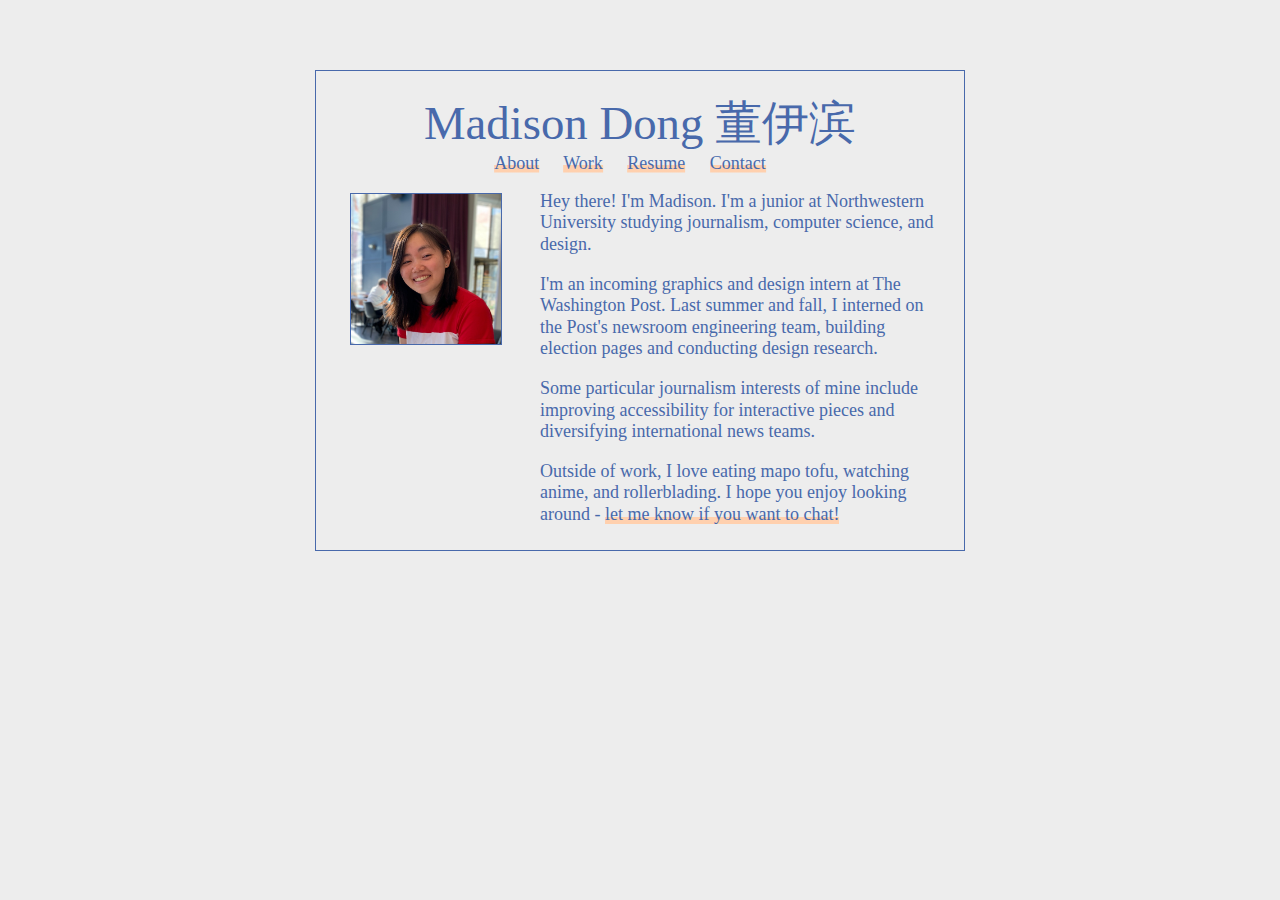
==== index.html @ aa430e92 "i love you files" ====
<!DOCTYPE html>
<html lang="en">

<head>
  <link rel="stylesheet" href="index.css">
  <script src="main.js"></script>
  <title>Madison Dong</title>
</head>

<body class="container">
  <nav class="top-nav">
    <p class="title">Madison Dong<span class="chinese"> 董伊滨</span></p>
    <div class="nav-sections">
      <a href="index.html">About</a>
      <a href="work.html">Work</a>
      <a href="mdong-resume-may20.pdf" target="_blank">Resume</a>
      <a href="contact.html">Contact</a>
    </div>
  </nav>
  <div class="bio">
    <img src="images/mdong-sitting.jpg" />
    <div class="bio-text">
      <p>
        Hey there! I'm Madison. I'm a junior at Northwestern University studying
        journalism, computer science, and design.
      </p>
      <p>
        I'm an incoming graphics and design intern at The Washington Post. Last
        summer and fall, I interned on the Post's newsroom engineering
        team, building election pages and conducting design research.
      </p>
      <p>
        Some particular journalism interests of mine include improving accessibility for
        interactive pieces and diversifying international news teams.
      </p>
      <p>
        Outside of work, I love eating mapo tofu, watching anime, and rollerblading.
        I hope you enjoy looking around - <a href="contact.html">let me know if you want to chat!</a>
      </p>
    </div>
  </div>
</body>

</html>
---- index.css ----
body {
  background-color: #ededed;
  color: #4869ab;
  font-size: 12px;
}

p {
    font-family: 'Inconsolata';
    font-weight: 300;
    font-size: 18px;
    line-height: 1.2em;
    margin-bottom: 0;
}

a {
  background-image: linear-gradient(180deg,transparent 65%,#FFD0AE 0);
  background-size: 100% 100%;
  text-decoration: none;
  color: #4869ab;
}

a:hover {
  text-decoration: none;
  font-weight: 400;
  background-image: linear-gradient(180deg,transparent 65%,#ffb987 0);
  background-size: 100% 100%;
  cursor: pointer;
}

nav .chinese {
  font-family: 'Noto_Sans_SC';
  font-weight: 400;
}

.top-nav {
  margin-bottom: 10px;
}

nav .nav-sections {
  float: none;
  position: absolute;
  left: 50%;
  transform: translate(-50%, -50%);
  display: inline;
  user-select: none;
  font-family: 'Karla';
  font-weight: 300;
  font-size: 1.5em;
}

nav .nav-sections a {
  margin-right: 20px;
}

nav {
  margin: 0 auto;
  grid-column: 1 / span 2;
}

.bio {
  display: grid;
  grid-template-columns: 200px 400px;
  grid-column: 1 / span 2;
}

.bio img {
  margin-left: 10px;
  grid-column: 1;
  width: 150px;
  height: 150px;
  margin-top: 20px;
  border: 1px solid #4869ab;
}

.bio-text {
  grid-column: 2;
}

.container {
  border: 1px solid #4869ab;
  margin: 0 auto;
  margin-top: 70px;
  margin-bottom: 100px;
  padding: 2em;
  max-width: 600px;
  display: grid;
  grid-template-columns: 200px 400px;
}

.container-contact {
  border: 1px solid #4869ab;
  margin: 0 auto;
  margin-top: 70px;
  margin-bottom: 100px;
  padding: 2em;
  max-width: 600px;
}

.contacts {
  margin: 0 auto;
  margin-top: 70px;
  margin-bottom: 100px;
  padding: 2em;
  max-width: 400px;
}

.project {
  display: grid;
  grid-template-columns: 200px 400px;
  margin-top: 30px;
}

.project img {
  display: inline;
  width: 150px;
  height: 150px;
  vertical-align: top;
  margin: 10px;
  grid-column: 1;
  border: 1px solid #4869ab;
}

.project .title {
  font-family: 'Karla';
  font-size: 2em;
  margin-top: 0;
  grid-column: 2;
}

.project .proj-p {
  font-family: 'Inconsolata';
  font-size: 18px;
  grid-column: 2;
  text-align: justify;
}

.top-nav .title {
  font-family: 'Karla';
  font-size: 3.9em;
  margin-top: 0;
  margin-bottom: 0.25em;
  text-align: center;
}

@media only screen and (max-width: 650px) {
  .container, .container-contact {
    display: block;
    margin: 10px;
  }

  .top-nav .title {
    font-size: 3em;
  }

  nav .nav-sections {
    display: inline;
    font-weight: 300;
    font-size: 1.3em;
    position: static;
  }

  .project {
    display: block;
  }

  .project img {
    margin: 0;
    display: block;
    margin-left: auto;
    margin-right: auto;
  }

  .bio {
    display: block;
    margin-top: 30px;
  }

  .bio img {
    display: block;
    margin-left: auto;
    margin-right: auto;
  }
}
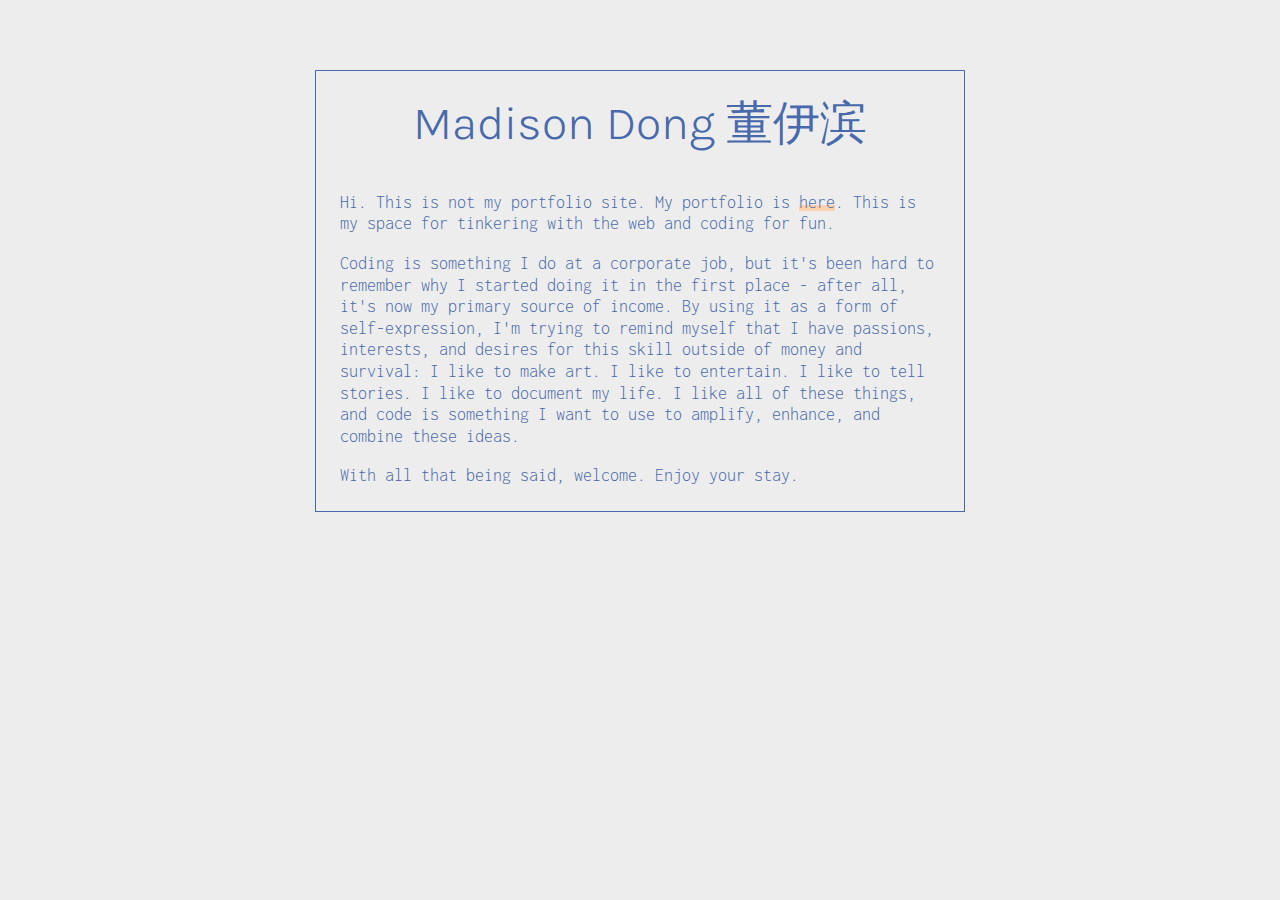
==== commit d8ecc180: "modify homepage" ====
--- a/index.html
+++ b/index.html
@@ -3,6 +3,8 @@
 
 <head>
   <link rel="stylesheet" href="index.css">
+  <link rel="stylesheet"
+  href="https://fonts.googleapis.com/css?family=Karla|Inconsolata|">
   <script src="main.js"></script>
   <title>Madison Dong</title>
 </head>
@@ -10,33 +12,19 @@
 <body class="container">
   <nav class="top-nav">
     <p class="title">Madison Dong<span class="chinese"> 董伊滨</span></p>
-    <div class="nav-sections">
-      <a href="index.html">About</a>
-      <a href="work.html">Work</a>
-      <a href="mdong-resume-may20.pdf" target="_blank">Resume</a>
-      <a href="contact.html">Contact</a>
-    </div>
+    <!-- <div class="nav-sections">
+      <a href="index.html">Home</a>
+    </div> -->
   </nav>
   <div class="bio">
-    <img src="images/mdong-sitting.jpg" />
     <div class="bio-text">
       <p>
-        Hey there! I'm Madison. I'm a junior at Northwestern University studying
-        journalism, computer science, and design.
+        Hi. This is not my portfolio site. My portfolio is <a href="https://www.madisondong.com/" target="_blank">here</a>. This is my space for tinkering with the web and coding for fun.
       </p>
       <p>
-        I'm an incoming graphics and design intern at The Washington Post. Last
-        summer and fall, I interned on the Post's newsroom engineering
-        team, building election pages and conducting design research.
-      </p>
-      <p>
-        Some particular journalism interests of mine include improving accessibility for
-        interactive pieces and diversifying international news teams.
-      </p>
-      <p>
-        Outside of work, I love eating mapo tofu, watching anime, and rollerblading.
-        I hope you enjoy looking around - <a href="contact.html">let me know if you want to chat!</a>
-      </p>
+        Coding is something I do at a corporate job, but it's been hard to remember why I started doing it in the first place - after all, it's now my primary source of income. By using it as a form of self-expression, I'm trying to remind myself that I have passions, interests, and desires for this skill outside of money and survival: I like to make art. I like to entertain. I like to tell stories. I like to document my life. I like all of these things, and code is something I want to use to amplify, enhance, and combine these ideas.
+      </p> 
+      <p>With all that being said, welcome. Enjoy your stay.</p>
     </div>
   </div>
 </body>
--- a/index.css
+++ b/index.css
@@ -48,16 +48,16 @@
   font-size: 1.5em;
 }
 
-nav .nav-sections a {
+/* nav .nav-sections a {
   margin-right: 20px;
 }
 
 nav {
   margin: 0 auto;
   grid-column: 1 / span 2;
-}
+} */
 
-.bio {
+/* .bio {
   display: grid;
   grid-template-columns: 200px 400px;
   grid-column: 1 / span 2;
@@ -74,17 +74,17 @@
 
 .bio-text {
   grid-column: 2;
-}
+} */
 
 .container {
   border: 1px solid #4869ab;
   margin: 0 auto;
   margin-top: 70px;
-  margin-bottom: 100px;
+  margin-bottom: 70px;
   padding: 2em;
   max-width: 600px;
   display: grid;
-  grid-template-columns: 200px 400px;
+  /* grid-template-columns: 200px 400px; */
 }
 
 .container-contact {
@@ -171,7 +171,7 @@
   }
 
   .bio {
-    display: block;
+    /* display: block; */
     margin-top: 30px;
   }
 
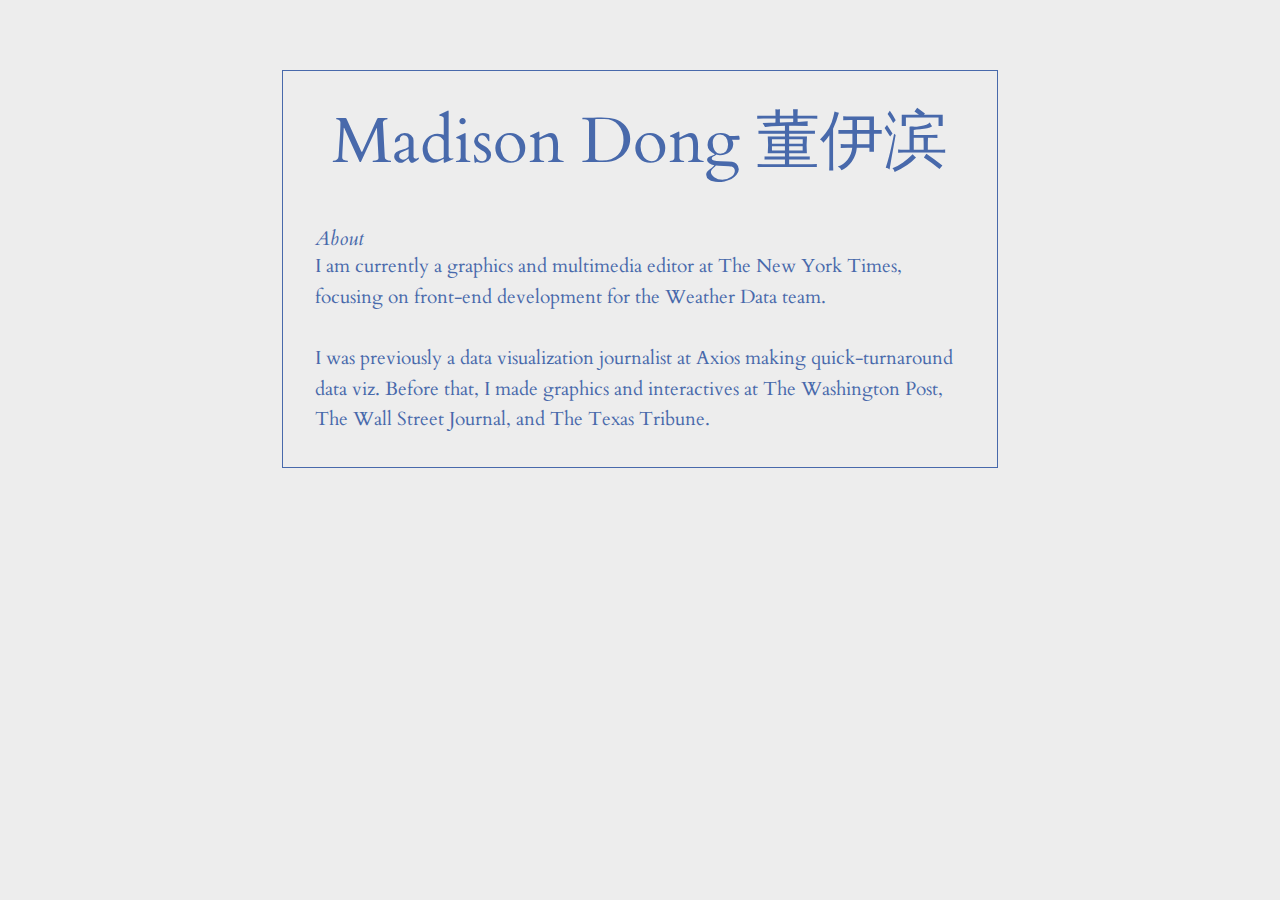
==== commit d76fd664: "quick update" ====
--- a/index.html
+++ b/index.html
@@ -1,32 +1,35 @@
 <!DOCTYPE html>
 <html lang="en">
+  <head>
+    <link rel="stylesheet" href="index.css" />
+    <link rel="preconnect" href="https://fonts.googleapis.com" />
+    <link rel="preconnect" href="https://fonts.gstatic.com" crossorigin />
+    <link
+      href="https://fonts.googleapis.com/css2?family=Cardo:ital,wght@0,400;0,700;1,400&display=swap"
+      rel="stylesheet"
+    />
+    <script src="main.js"></script>
+    <title>Madison Dong</title>
+  </head>
 
-<head>
-  <link rel="stylesheet" href="index.css">
-  <link rel="stylesheet"
-  href="https://fonts.googleapis.com/css?family=Karla|Inconsolata|">
-  <script src="main.js"></script>
-  <title>Madison Dong</title>
-</head>
-
-<body class="container">
-  <nav class="top-nav">
-    <p class="title">Madison Dong<span class="chinese"> 董伊滨</span></p>
-    <!-- <div class="nav-sections">
+  <body class="container">
+    <nav class="top-nav">
+      <p class="title">Madison Dong<span class="chinese"> 董伊滨</span></p>
+      <!-- <div class="nav-sections">
       <a href="index.html">Home</a>
     </div> -->
-  </nav>
-  <div class="bio">
-    <div class="bio-text">
-      <p>
-        Hi. This is not my portfolio site. My portfolio is <a href="https://www.madisondong.com/" target="_blank">here</a>. This is my space for tinkering with the web and coding for fun.
-      </p>
-      <p>
-        Coding is something I do at a corporate job, but it's been hard to remember why I started doing it in the first place - after all, it's now my primary source of income. By using it as a form of self-expression, I'm trying to remind myself that I have passions, interests, and desires for this skill outside of money and survival: I like to make art. I like to entertain. I like to tell stories. I like to document my life. I like all of these things, and code is something I want to use to amplify, enhance, and combine these ideas.
-      </p> 
-      <p>With all that being said, welcome. Enjoy your stay.</p>
+    </nav>
+    <div class="bio">
+      <div class="bio-text">
+        <p class="subhed">About</p>
+        I am currently a graphics and multimedia editor at The New York Times,
+        focusing on front-end development for the Weather Data team.
+        <br />
+        <br />
+        I was previously a data visualization journalist at Axios making
+        quick-turnaround data viz. Before that, I made graphics and interactives
+        at The Washington Post, The Wall Street Journal, and The Texas Tribune.
+      </div>
     </div>
-  </div>
-</body>
-
-</html>+  </body>
+</html>
--- a/index.css
+++ b/index.css
@@ -1,19 +1,20 @@
 body {
   background-color: #ededed;
+  font-family: "Cardo", serif;
   color: #4869ab;
-  font-size: 12px;
+  font-size: 16px;
 }
 
 p {
-    font-family: 'Inconsolata';
-    font-weight: 300;
-    font-size: 18px;
-    line-height: 1.2em;
-    margin-bottom: 0;
+  font-family: "Cardo", serif;
+  font-weight: 400;
+  font-size: 20px;
+  line-height: 1.2em;
+  margin-bottom: 0;
 }
 
 a {
-  background-image: linear-gradient(180deg,transparent 65%,#FFD0AE 0);
+  background-image: linear-gradient(180deg, transparent 65%, #ffd0ae 0);
   background-size: 100% 100%;
   text-decoration: none;
   color: #4869ab;
@@ -22,13 +23,13 @@
 a:hover {
   text-decoration: none;
   font-weight: 400;
-  background-image: linear-gradient(180deg,transparent 65%,#ffb987 0);
+  background-image: linear-gradient(180deg, transparent 65%, #ffb987 0);
   background-size: 100% 100%;
   cursor: pointer;
 }
 
 nav .chinese {
-  font-family: 'Noto_Sans_SC';
+  font-family: "Noto_Sans_SC";
   font-weight: 400;
 }
 
@@ -43,38 +44,10 @@
   transform: translate(-50%, -50%);
   display: inline;
   user-select: none;
-  font-family: 'Karla';
+  font-family: "Cardo", serif;
   font-weight: 300;
   font-size: 1.5em;
 }
-
-/* nav .nav-sections a {
-  margin-right: 20px;
-}
-
-nav {
-  margin: 0 auto;
-  grid-column: 1 / span 2;
-} */
-
-/* .bio {
-  display: grid;
-  grid-template-columns: 200px 400px;
-  grid-column: 1 / span 2;
-}
-
-.bio img {
-  margin-left: 10px;
-  grid-column: 1;
-  width: 150px;
-  height: 150px;
-  margin-top: 20px;
-  border: 1px solid #4869ab;
-}
-
-.bio-text {
-  grid-column: 2;
-} */
 
 .container {
   border: 1px solid #4869ab;
@@ -82,9 +55,8 @@
   margin-top: 70px;
   margin-bottom: 70px;
   padding: 2em;
-  max-width: 600px;
+  max-width: 650px;
   display: grid;
-  /* grid-template-columns: 200px 400px; */
 }
 
 .container-contact {
@@ -121,29 +93,40 @@
 }
 
 .project .title {
-  font-family: 'Karla';
+  font-family: "Cardo", serif;
   font-size: 2em;
   margin-top: 0;
   grid-column: 2;
 }
 
 .project .proj-p {
-  font-family: 'Inconsolata';
+  font-family: "Cardo", serif;
   font-size: 18px;
   grid-column: 2;
   text-align: justify;
 }
 
 .top-nav .title {
-  font-family: 'Karla';
-  font-size: 3.9em;
+  font-family: "Cardo", serif;
+  font-weight: 500;
+  font-size: 4em;
   margin-top: 0;
   margin-bottom: 0.25em;
   text-align: center;
 }
 
+.bio-text {
+  font-size: 1.2em;
+  line-height: 1.6em;
+}
+
+.subhed {
+  font-style: italic;
+}
+
 @media only screen and (max-width: 650px) {
-  .container, .container-contact {
+  .container,
+  .container-contact {
     display: block;
     margin: 10px;
   }
@@ -171,7 +154,6 @@
   }
 
   .bio {
-    /* display: block; */
     margin-top: 30px;
   }
 
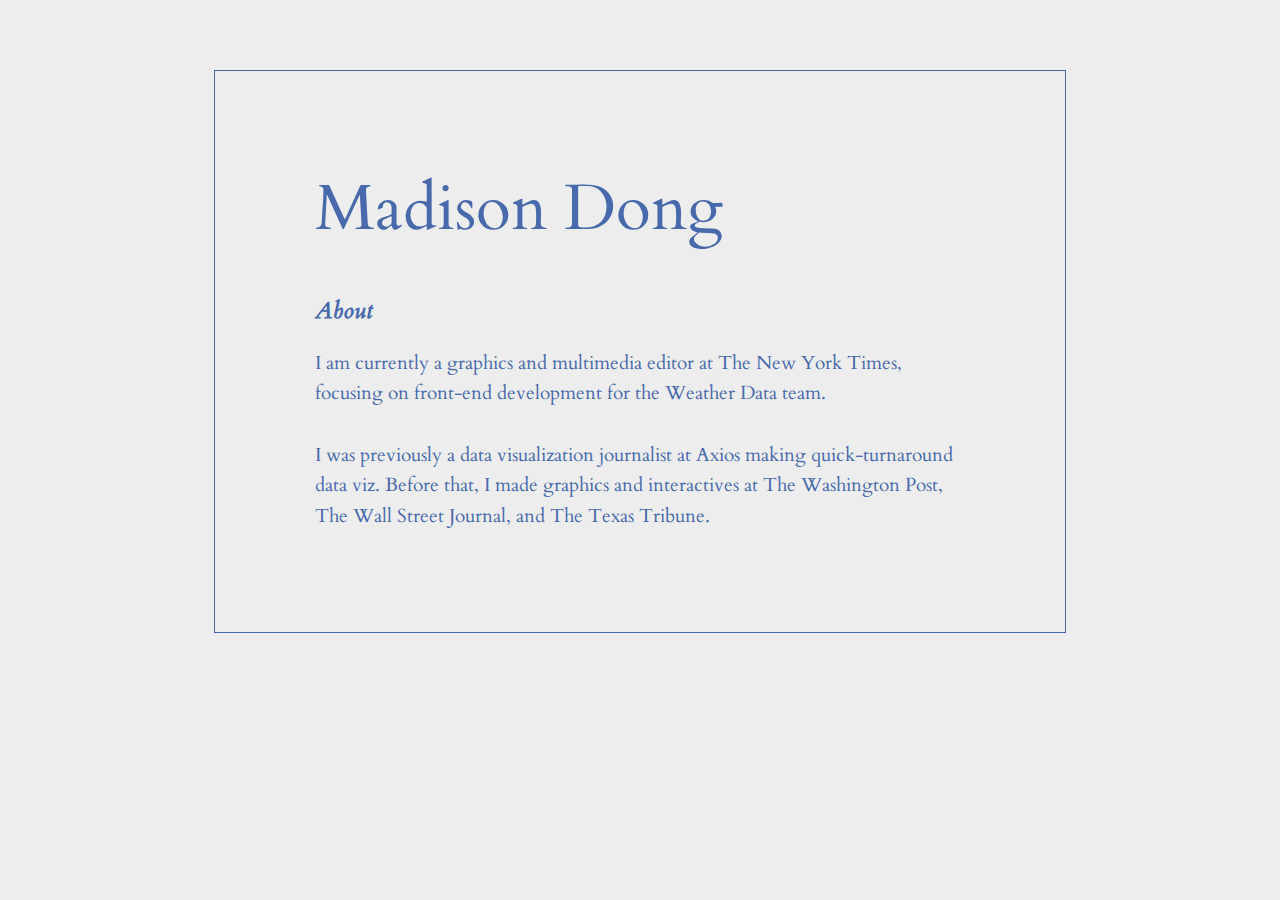
==== commit 68095c00: "remove chinese name, largen subhed" ====
--- a/index.html
+++ b/index.html
@@ -14,11 +14,15 @@
 
   <body class="container">
     <nav class="top-nav">
-      <p class="title">Madison Dong<span class="chinese"> 董伊滨</span></p>
-      <!-- <div class="nav-sections">
+      <p class="title">
+        Madison Dong
+        <!-- <span class="chinese"> 董伊滨</span></p> -->
+        <!-- <div class="nav-sections">
       <a href="index.html">Home</a>
     </div> -->
+      </p>
     </nav>
+
     <div class="bio">
       <div class="bio-text">
         <p class="subhed">About</p>
--- a/index.css
+++ b/index.css
@@ -54,7 +54,7 @@
   margin: 0 auto;
   margin-top: 70px;
   margin-bottom: 70px;
-  padding: 2em;
+  padding: 100px;
   max-width: 650px;
   display: grid;
 }
@@ -112,7 +112,6 @@
   font-size: 4em;
   margin-top: 0;
   margin-bottom: 0.25em;
-  text-align: center;
 }
 
 .bio-text {
@@ -122,6 +121,9 @@
 
 .subhed {
   font-style: italic;
+  font-weight: 700;
+  margin-bottom: 1em;
+  font-size: 1.2em;
 }
 
 @media only screen and (max-width: 650px) {
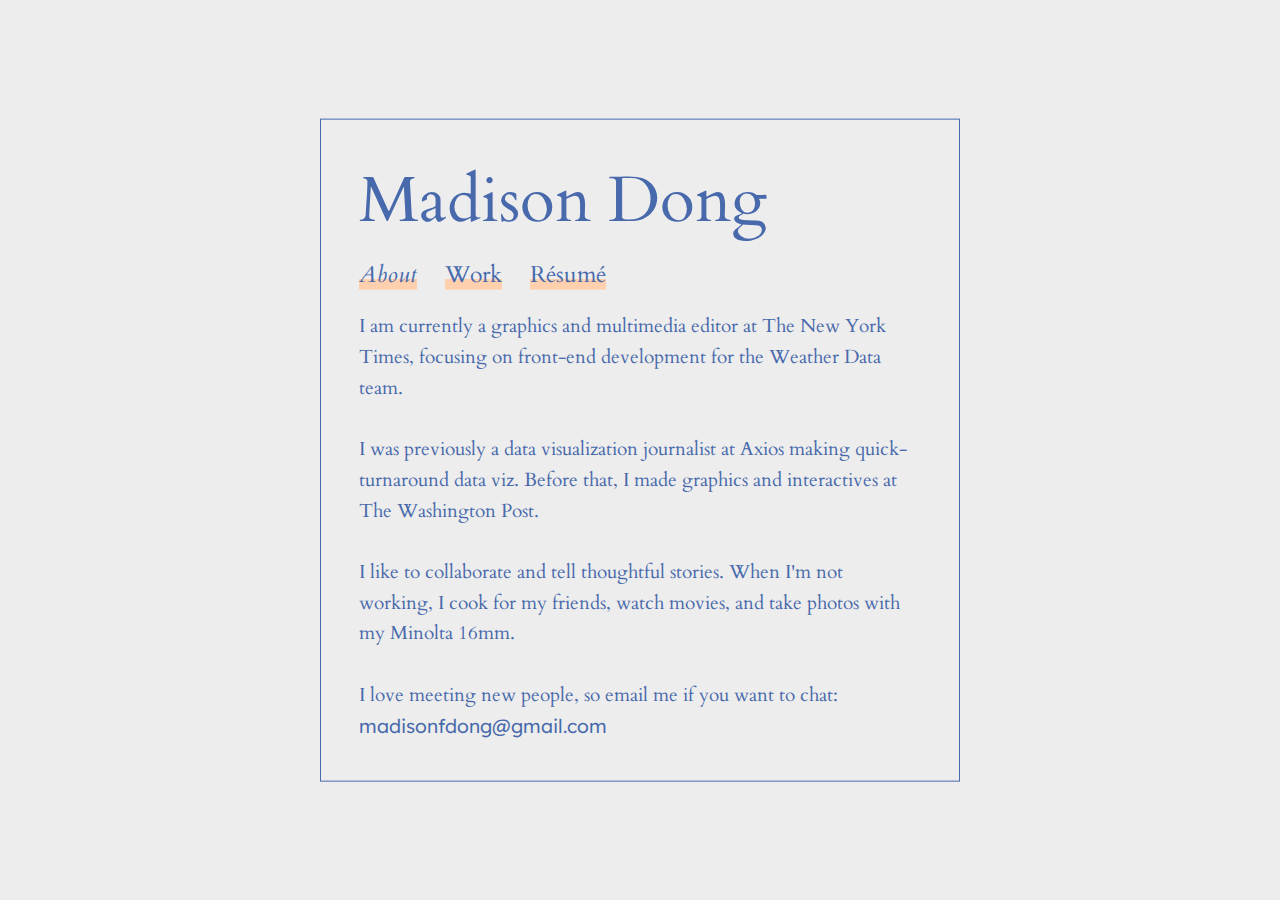
==== commit 0237f84b: "style updates" ====
--- a/index.html
+++ b/index.html
@@ -5,34 +5,51 @@
     <link rel="preconnect" href="https://fonts.googleapis.com" />
     <link rel="preconnect" href="https://fonts.gstatic.com" crossorigin />
     <link
-      href="https://fonts.googleapis.com/css2?family=Cardo:ital,wght@0,400;0,700;1,400&display=swap"
+      href="https://fonts.googleapis.com/css2?family=Cardo:ital,wght@0,400;0,700;1,400&family=Lexend:wght@100..900&display=swap"
       rel="stylesheet"
     />
     <script src="main.js"></script>
     <title>Madison Dong</title>
+    <style>
+      @media only screen and (max-width: 650px) {
+        body {
+          font-size: 20px;
+        }
+      }
+    </style>
   </head>
 
-  <body class="container">
-    <nav class="top-nav">
-      <p class="title">
-        Madison Dong
-        <!-- <span class="chinese"> 董伊滨</span></p> -->
-        <!-- <div class="nav-sections">
-      <a href="index.html">Home</a>
-    </div> -->
-      </p>
-    </nav>
-
-    <div class="bio">
-      <div class="bio-text">
-        <p class="subhed">About</p>
-        I am currently a graphics and multimedia editor at The New York Times,
-        focusing on front-end development for the Weather Data team.
-        <br />
-        <br />
-        I was previously a data visualization journalist at Axios making
-        quick-turnaround data viz. Before that, I made graphics and interactives
-        at The Washington Post, The Wall Street Journal, and The Texas Tribune.
+  <body>
+    <div class="container">
+      <p class="title">Madison Dong</p>
+      <div class="main">
+        <div class="main-text">
+          <div class="nav-sections">
+            <span class="nav-section" style="font-style: italic"
+              ><a href="index.html">About</a></span
+            >
+            <span class="nav-section"><a href="work.html">Work</a></span>
+            <span class="nav-section"
+              ><a href="mdong_resume.pdf">Résumé</a></span
+            >
+          </div>
+          I am currently a graphics and multimedia editor at The New York Times,
+          focusing on front-end development for the Weather Data team.
+          <br />
+          <br />
+          I was previously a data visualization journalist at Axios making
+          quick-turnaround data viz. Before that, I made graphics and
+          interactives at The Washington Post.
+          <br />
+          <br />
+          I like to collaborate and tell thoughtful stories. When I'm not
+          working, I cook for my friends, watch movies, and take photos with my
+          Minolta 16mm.
+          <br />
+          <br />
+          I love meeting new people, so email me if you want to chat:
+          <span class="sans-serif"> madisonfdong@gmail.com </span>
+        </div>
       </div>
     </div>
   </body>
--- a/index.css
+++ b/index.css
@@ -3,14 +3,6 @@
   font-family: "Cardo", serif;
   color: #4869ab;
   font-size: 16px;
-}
-
-p {
-  font-family: "Cardo", serif;
-  font-weight: 400;
-  font-size: 20px;
-  line-height: 1.2em;
-  margin-bottom: 0;
 }
 
 a {
@@ -28,140 +20,41 @@
   cursor: pointer;
 }
 
-nav .chinese {
-  font-family: "Noto_Sans_SC";
-  font-weight: 400;
-}
-
-.top-nav {
-  margin-bottom: 10px;
-}
-
-nav .nav-sections {
-  float: none;
-  position: absolute;
-  left: 50%;
-  transform: translate(-50%, -50%);
-  display: inline;
-  user-select: none;
-  font-family: "Cardo", serif;
-  font-weight: 300;
-  font-size: 1.5em;
-}
-
 .container {
   border: 1px solid #4869ab;
   margin: 0 auto;
-  margin-top: 70px;
-  margin-bottom: 70px;
-  padding: 100px;
-  max-width: 650px;
-  display: grid;
+  padding: 3vw;
+  max-width: 80vw;
+  max-height: 80vh;
+  position: absolute;
+  left: 50%;
+  top: 50%;
+  transform: translate(-50%, -50%);
+  overflow: scroll;
 }
 
-.container-contact {
-  border: 1px solid #4869ab;
-  margin: 0 auto;
-  margin-top: 70px;
-  margin-bottom: 100px;
-  padding: 2em;
-  max-width: 600px;
-}
-
-.contacts {
-  margin: 0 auto;
-  margin-top: 70px;
-  margin-bottom: 100px;
-  padding: 2em;
-  max-width: 400px;
-}
-
-.project {
-  display: grid;
-  grid-template-columns: 200px 400px;
-  margin-top: 30px;
-}
-
-.project img {
-  display: inline;
-  width: 150px;
-  height: 150px;
-  vertical-align: top;
-  margin: 10px;
-  grid-column: 1;
-  border: 1px solid #4869ab;
-}
-
-.project .title {
-  font-family: "Cardo", serif;
-  font-size: 2em;
-  margin-top: 0;
-  grid-column: 2;
-}
-
-.project .proj-p {
-  font-family: "Cardo", serif;
-  font-size: 18px;
-  grid-column: 2;
-  text-align: justify;
-}
-
-.top-nav .title {
-  font-family: "Cardo", serif;
+.title {
   font-weight: 500;
   font-size: 4em;
   margin-top: 0;
   margin-bottom: 0.25em;
 }
 
-.bio-text {
+.main-text {
   font-size: 1.2em;
   line-height: 1.6em;
 }
 
-.subhed {
-  font-style: italic;
-  font-weight: 700;
-  margin-bottom: 1em;
+.nav-section {
+  margin-right: 1em;
   font-size: 1.2em;
 }
 
-@media only screen and (max-width: 650px) {
-  .container,
-  .container-contact {
-    display: block;
-    margin: 10px;
-  }
+.nav-sections {
+  margin-bottom: 1em;
+}
 
-  .top-nav .title {
-    font-size: 3em;
-  }
-
-  nav .nav-sections {
-    display: inline;
-    font-weight: 300;
-    font-size: 1.3em;
-    position: static;
-  }
-
-  .project {
-    display: block;
-  }
-
-  .project img {
-    margin: 0;
-    display: block;
-    margin-left: auto;
-    margin-right: auto;
-  }
-
-  .bio {
-    margin-top: 30px;
-  }
-
-  .bio img {
-    display: block;
-    margin-left: auto;
-    margin-right: auto;
-  }
+.sans-serif {
+  font-family: "Lexend";
+  font-weight: 350;
 }
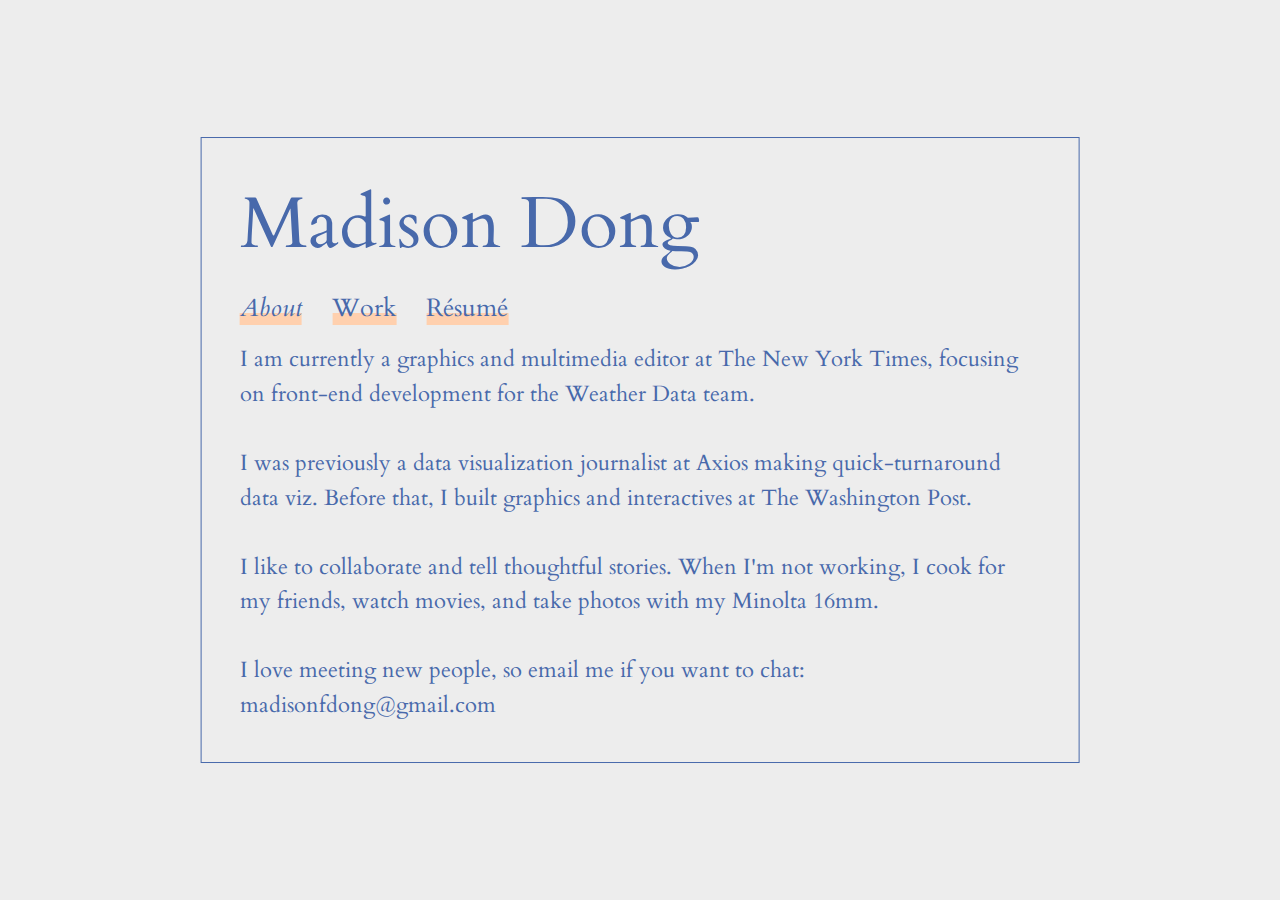
==== commit a93ebd6f: "responsive" ====
--- a/index.html
+++ b/index.html
@@ -11,9 +11,12 @@
     <script src="main.js"></script>
     <title>Madison Dong</title>
     <style>
-      @media only screen and (max-width: 650px) {
+      @media only screen and (max-width: 850px) {
         body {
           font-size: 20px;
+        }
+        .container {
+          width: 80vw;
         }
       }
     </style>
@@ -22,23 +25,21 @@
   <body>
     <div class="container">
       <p class="title">Madison Dong</p>
+      <div class="nav-sections">
+        <span class="nav-section" style="font-style: italic"
+          ><a href="index.html">About</a></span
+        >
+        <span class="nav-section"><a href="work.html">Work</a></span>
+        <span class="nav-section"><a href="mdong_resume.pdf">Résumé</a></span>
+      </div>
       <div class="main">
         <div class="main-text">
-          <div class="nav-sections">
-            <span class="nav-section" style="font-style: italic"
-              ><a href="index.html">About</a></span
-            >
-            <span class="nav-section"><a href="work.html">Work</a></span>
-            <span class="nav-section"
-              ><a href="mdong_resume.pdf">Résumé</a></span
-            >
-          </div>
           I am currently a graphics and multimedia editor at The New York Times,
           focusing on front-end development for the Weather Data team.
           <br />
           <br />
           I was previously a data visualization journalist at Axios making
-          quick-turnaround data viz. Before that, I made graphics and
+          quick-turnaround data viz. Before that, I built graphics and
           interactives at The Washington Post.
           <br />
           <br />
@@ -48,7 +49,7 @@
           <br />
           <br />
           I love meeting new people, so email me if you want to chat:
-          <span class="sans-serif"> madisonfdong@gmail.com </span>
+          <span> madisonfdong@gmail.com </span>
         </div>
       </div>
     </div>
--- a/index.css
+++ b/index.css
@@ -2,7 +2,7 @@
   background-color: #ededed;
   font-family: "Cardo", serif;
   color: #4869ab;
-  font-size: 16px;
+  font-size: 18px;
 }
 
 a {
@@ -24,7 +24,8 @@
   border: 1px solid #4869ab;
   margin: 0 auto;
   padding: 3vw;
-  max-width: 80vw;
+  width: 70vw;
+  max-width: 800px;
   max-height: 80vh;
   position: absolute;
   left: 50%;
@@ -47,14 +48,9 @@
 
 .nav-section {
   margin-right: 1em;
-  font-size: 1.2em;
+  font-size: 1.4em;
 }
 
 .nav-sections {
   margin-bottom: 1em;
 }
-
-.sans-serif {
-  font-family: "Lexend";
-  font-weight: 350;
-}
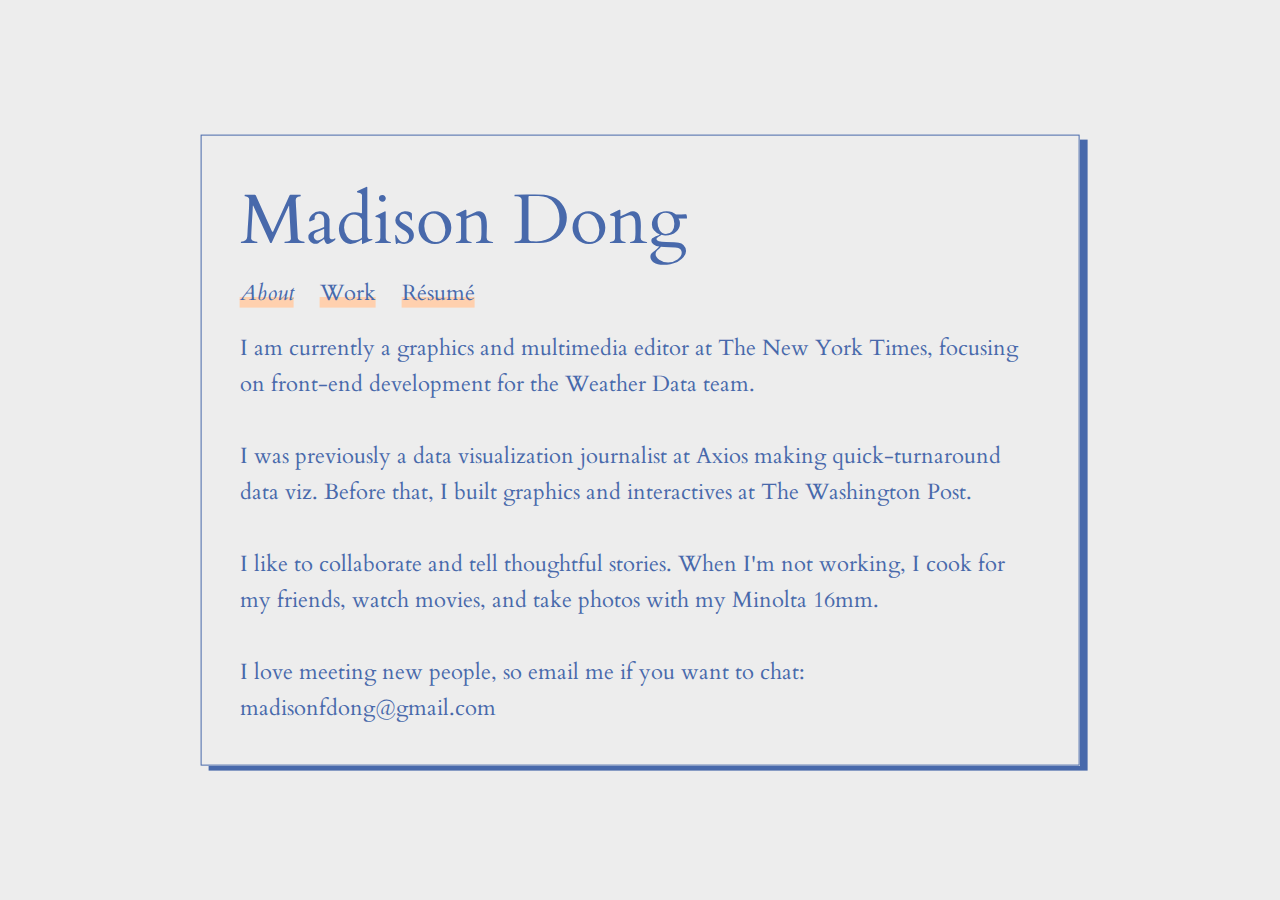
==== commit 745a6b1e: "shadow and fix responsiveness" ====
--- a/index.html
+++ b/index.html
@@ -1,6 +1,7 @@
 <!DOCTYPE html>
 <html lang="en">
   <head>
+    <meta name="viewport" content="width=device-width, initial-scale=1" />
     <link rel="stylesheet" href="index.css" />
     <link rel="preconnect" href="https://fonts.googleapis.com" />
     <link rel="preconnect" href="https://fonts.gstatic.com" crossorigin />
@@ -10,16 +11,6 @@
     />
     <script src="main.js"></script>
     <title>Madison Dong</title>
-    <style>
-      @media only screen and (max-width: 850px) {
-        body {
-          font-size: 20px;
-        }
-        .container {
-          width: 80vw;
-        }
-      }
-    </style>
   </head>
 
   <body>
--- a/index.css
+++ b/index.css
@@ -2,7 +2,6 @@
   background-color: #ededed;
   font-family: "Cardo", serif;
   color: #4869ab;
-  font-size: 18px;
 }
 
 a {
@@ -22,11 +21,12 @@
 
 .container {
   border: 1px solid #4869ab;
+  box-shadow: 8px 5px #4869ab;
   margin: 0 auto;
   padding: 3vw;
-  width: 70vw;
+  width: 90vw;
   max-width: 800px;
-  max-height: 80vh;
+  max-height: 800px;
   position: absolute;
   left: 50%;
   top: 50%;
@@ -36,21 +36,57 @@
 
 .title {
   font-weight: 500;
-  font-size: 4em;
+  font-size: 70px;
   margin-top: 0;
-  margin-bottom: 0.25em;
+  margin-bottom: 10px;
 }
 
 .main-text {
-  font-size: 1.2em;
-  line-height: 1.6em;
+  font-size: 22px;
+  line-height: 36px;
 }
 
 .nav-section {
   margin-right: 1em;
-  font-size: 1.4em;
+  font-size: 22px;
 }
 
 .nav-sections {
-  margin-bottom: 1em;
+  margin-bottom: 22px;
 }
+
+@media only screen and (min-width: 1050px) {
+  .container {
+    padding: 3vw;
+    width: 70vw;
+    max-width: 800px;
+    max-height: 800px;
+  }
+}
+@media only screen and (max-width: 750px) {
+  .container {
+    width: 80vw;
+    max-height: 90vh;
+  }
+
+  .title {
+    font-weight: 500;
+    font-size: 40px;
+    margin-top: 0;
+    margin-bottom: 10px;
+  }
+
+  .main-text {
+    font-size: 24px;
+    line-height: 36px;
+  }
+
+  .nav-section {
+    margin-right: 1em;
+    font-size: 24px;
+  }
+
+  .nav-sections {
+    margin-bottom: 24px;
+  }
+}
